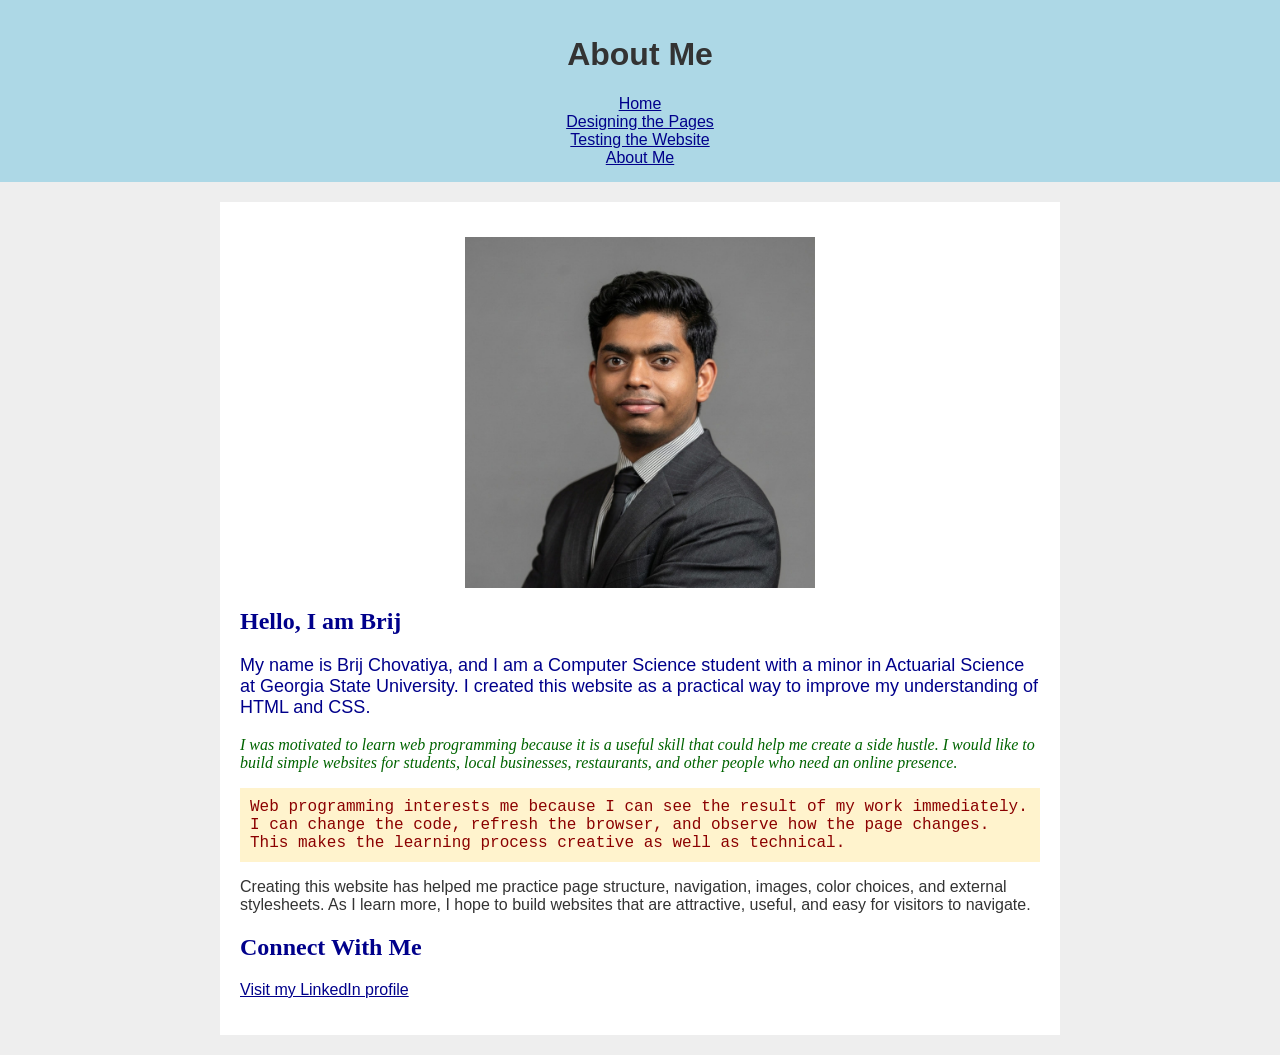
==== about.html @ be9ed917 "Add About page and personal color palette" ====
<!DOCTYPE html>
<html lang="en">
<head>
    <!-- Sets the character type and page width for different devices. -->
    <meta charset="UTF-8">
    <meta name="viewport" content="width=device-width, initial-scale=1.0">

    <title>About Me | Learning Web Programming</title>

    <!-- Uses the shared website styles first. -->
    <link rel="stylesheet" href="styles.css">

    <!-- Uses a separate external stylesheet for the About page. -->
    <link rel="stylesheet" href="about-page-style.css">
</head>

<body class="about-page">
    <header>
        <h1>About Me</h1>

        <!-- Connects the About page to the other pages using relative links. -->
        <nav>
            <a href="index.html">Home</a><br>
            <a href="styling.html">Designing the Pages</a><br>
            <a href="launch.html">Testing the Website</a><br>
            <a href="about.html">About Me</a>
        </nav>
    </header>

    <main>
        <!-- Personal photograph stored in the local images folder. -->
        <img
            class="profile-photo"
            src="images/brij-chovatiya.jpeg"
            alt="Professional portrait of Brij Chovatiya"
        >

        <h2>Hello, I am Brij</h2>

        <!-- Reuses the three paragraph styles found on the other pages. -->
        <p class="paragraph-one">
            My name is Brij Chovatiya, and I am a Computer Science
            student with a minor in Actuarial Science at Georgia State
            University. I created this website as a practical way to
            improve my understanding of HTML and CSS.
        </p>

        <p class="paragraph-two">
            I was motivated to learn web programming because it is a
            useful skill that could help me create a side hustle. I
            would like to build simple websites for students, local
            businesses, restaurants, and other people who need an
            online presence.
        </p>

        <p class="paragraph-three">
            Web programming interests me because I can see the result
            of my work immediately. I can change the code, refresh the
            browser, and observe how the page changes. This makes the
            learning process creative as well as technical.
        </p>

        <p>
            Creating this website has helped me practice page
            structure, navigation, images, color choices, and external
            stylesheets. As I learn more, I hope to build websites that
            are attractive, useful, and easy for visitors to navigate.
        </p>

        <h2>Connect With Me</h2>

        <p class="social-link">
            <a
                href="https://www.linkedin.com/in/brijchovatiya14/"
                target="_blank"
                rel="noopener noreferrer"
            >
                Visit my LinkedIn profile
            </a>
        </p>
    </main>
</body>
</html>
---- styles.css ----
/* Creates a simple neutral background and one readable default font for every page. */
body {
    background-color: #eeeeee;
    font-family: Arial, sans-serif;
    margin: 0;
}

/* Separates the page title and navigation from the main content with a blue background. */
header {
    background-color: lightblue;
    text-align: center;
    padding: 15px;
}

/* Makes the navigation links stand out from the light-blue header. */
nav a {
    color: darkblue;
}

/* Centers the content and places it on white so the text is easy to read. */
main {
    background-color: white;
    width: 80%;
    max-width: 800px;
    margin: 20px auto;
    padding: 20px;
}

/* Limits each photo to the content width so it does not stretch beyond the page. */
img {
    display: block;
    width: 600px;
    max-width: 100%;
    margin: 15px auto;
}

/* Gives the first paragraph larger blue Arial text. */
.paragraph-one {
    color: darkblue;
    font-family: Arial, sans-serif;
    font-size: 18px;
}

/* Gives the second paragraph green italic Georgia text for a different appearance. */
.paragraph-two {
    color: darkgreen;
    font-family: Georgia, serif;
    font-style: italic;
}

/* Gives the third paragraph red Courier text and a highlighted background. */
.paragraph-three {
    color: darkred;
    font-family: "Courier New", monospace;
    background-color: #fff3cd;
    padding: 10px;
}

/* Adds borders and spacing so the table rows and columns are easy to follow. */
table {
    width: 100%;
    border-collapse: collapse;
}

th,
td {
    border: 1px solid black;
    padding: 8px;
    text-align: left;
}

th {
    background-color: lightgray;
}
---- about-page-style.css ----
/*
ABOUT PAGE COLOR PALETTE

Light Gray:  #eeeeee
Light Blue:  #add8e6
Dark Blue:   #00008b
Dark Gray:   #333333
White:       #ffffff
Pale Yellow: #fff3cd
Dark Green:  #006400
Dark Red:    #8b0000

FONT PALETTE

Headings: Georgia, serif
Body text: Arial, sans-serif
*/

/* Matches the background, text color, and font used by the other pages. */
.about-page {
    background-color: #eeeeee;
    color: #333333;
    font-family: Arial, sans-serif;
}

/* Uses the same light-blue header color as the other pages. */
.about-page header {
    background-color: #add8e6;
    color: #333333;
}

/* Uses the same dark-blue navigation links as the other pages. */
.about-page nav a {
    color: #00008b;
}

/* Keeps the main content consistent with the other white page sections. */
.about-page main {
    background-color: #ffffff;
    max-width: 800px;
}

/* Centers the portrait in the same way as the other website images. */
.profile-photo {
    display: block;
    width: 350px;
    max-width: 100%;
    margin: 15px auto;
}

/* Uses the selected heading font and dark-blue palette color. */
.about-page h2 {
    color: #00008b;
    font-family: Georgia, serif;
}

/* Makes the LinkedIn link match the navigation links. */
.social-link a {
    color: #00008b;
}
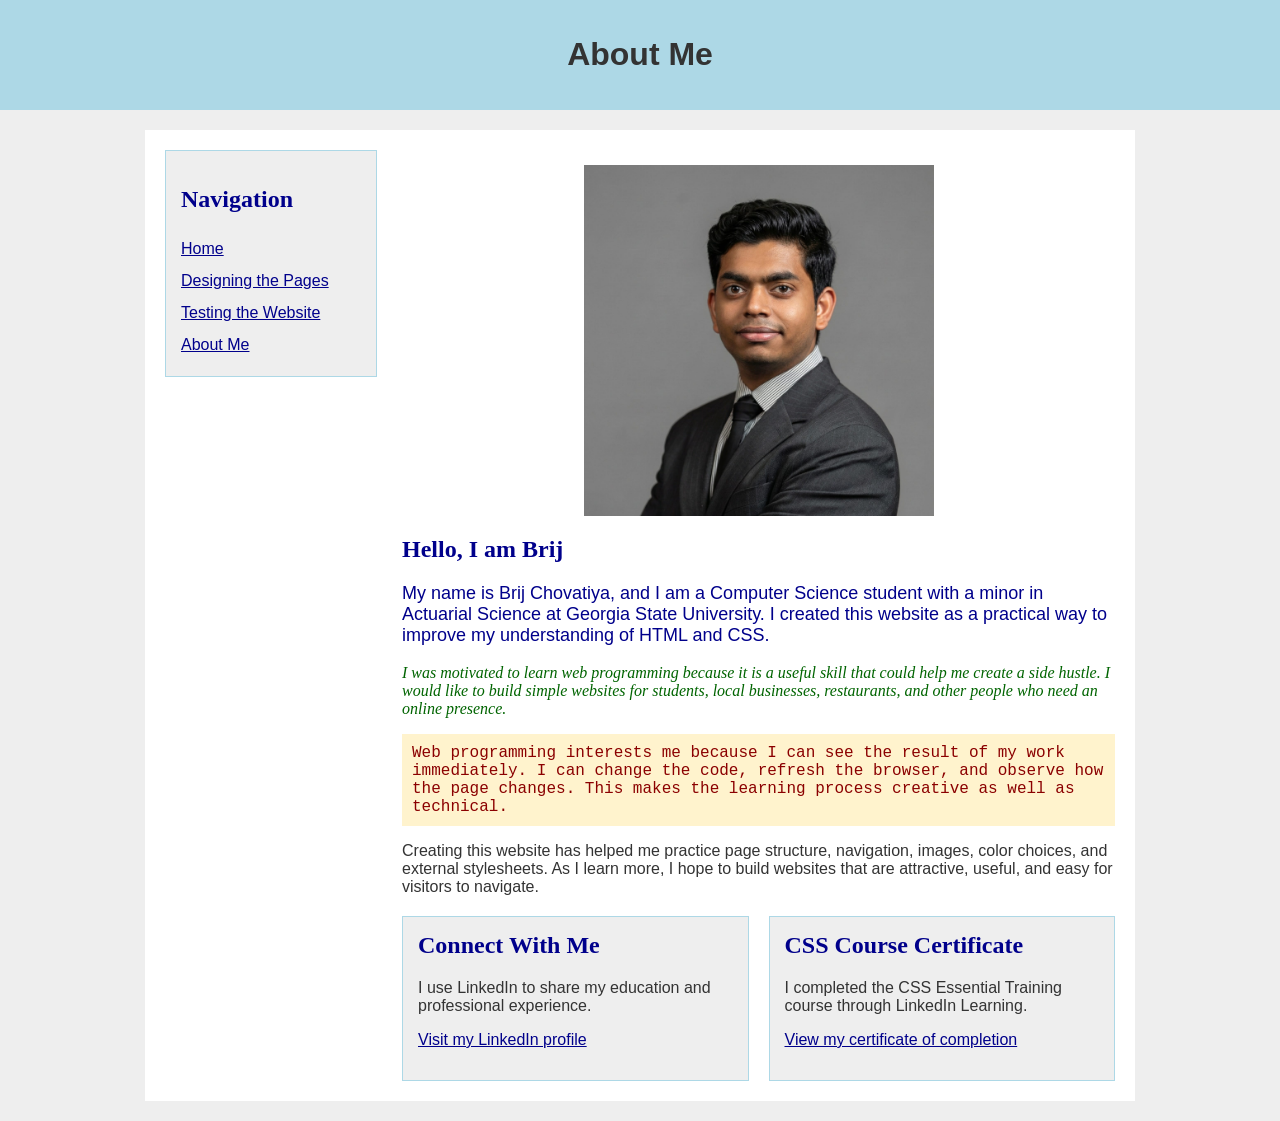
==== commit 18776750: "Add nested Flexbox layout and CSS certificate" ====
--- a/about.html
+++ b/about.html
@@ -17,67 +17,104 @@
 <body class="about-page">
     <header>
         <h1>About Me</h1>
-
-        <!-- Connects the About page to the other pages using relative links. -->
-        <nav>
-            <a href="index.html">Home</a><br>
-            <a href="styling.html">Designing the Pages</a><br>
-            <a href="launch.html">Testing the Website</a><br>
-            <a href="about.html">About Me</a>
-        </nav>
     </header>
 
-    <main>
-        <!-- Personal photograph stored in the local images folder. -->
-        <img
-            class="profile-photo"
-            src="images/brij-chovatiya.jpeg"
-            alt="Professional portrait of Brij Chovatiya"
-        >
+    <!-- Flexbox places the navigation and About content next to each other. -->
+    <main class="page-layout">
+        <!-- Holds the navigation links in the left part of the layout. -->
+        <aside class="side-navigation">
+            <h2>Navigation</h2>
 
-        <h2>Hello, I am Brij</h2>
+            <nav>
+                <a href="index.html">Home</a><br>
+                <a href="styling.html">Designing the Pages</a><br>
+                <a href="launch.html">Testing the Website</a><br>
+                <a href="about.html">About Me</a>
+            </nav>
+        </aside>
 
-        <!-- Reuses the three paragraph styles found on the other pages. -->
-        <p class="paragraph-one">
-            My name is Brij Chovatiya, and I am a Computer Science
-            student with a minor in Actuarial Science at Georgia State
-            University. I created this website as a practical way to
-            improve my understanding of HTML and CSS.
-        </p>
+        <!-- Holds the photograph and written content in the larger section. -->
+        <section class="about-content">
+            <img
+                class="profile-photo"
+                src="images/brij-chovatiya.jpeg"
+                alt="Professional portrait of Brij Chovatiya"
+            >
 
-        <p class="paragraph-two">
-            I was motivated to learn web programming because it is a
-            useful skill that could help me create a side hustle. I
-            would like to build simple websites for students, local
-            businesses, restaurants, and other people who need an
-            online presence.
-        </p>
+            <h2>Hello, I am Brij</h2>
 
-        <p class="paragraph-three">
-            Web programming interests me because I can see the result
-            of my work immediately. I can change the code, refresh the
-            browser, and observe how the page changes. This makes the
-            learning process creative as well as technical.
-        </p>
+            <!-- Reuses the three paragraph styles found on the other pages. -->
+            <p class="paragraph-one">
+                My name is Brij Chovatiya, and I am a Computer Science
+                student with a minor in Actuarial Science at Georgia State
+                University. I created this website as a practical way to
+                improve my understanding of HTML and CSS.
+            </p>
 
-        <p>
-            Creating this website has helped me practice page
-            structure, navigation, images, color choices, and external
-            stylesheets. As I learn more, I hope to build websites that
-            are attractive, useful, and easy for visitors to navigate.
-        </p>
+            <p class="paragraph-two">
+                I was motivated to learn web programming because it is a
+                useful skill that could help me create a side hustle. I
+                would like to build simple websites for students, local
+                businesses, restaurants, and other people who need an
+                online presence.
+            </p>
 
-        <h2>Connect With Me</h2>
+            <p class="paragraph-three">
+                Web programming interests me because I can see the result
+                of my work immediately. I can change the code, refresh the
+                browser, and observe how the page changes. This makes the
+                learning process creative as well as technical.
+            </p>
 
-        <p class="social-link">
-            <a
-                href="https://www.linkedin.com/in/brijchovatiya14/"
-                target="_blank"
-                rel="noopener noreferrer"
-            >
-                Visit my LinkedIn profile
-            </a>
-        </p>
+            <p>
+                Creating this website has helped me practice page
+                structure, navigation, images, color choices, and external
+                stylesheets. As I learn more, I hope to build websites that
+                are attractive, useful, and easy for visitors to navigate.
+            </p>
+
+            <!-- A nested Flexbox creates two smaller sections inside the content. -->
+            <div class="info-row">
+                <section class="info-box">
+                    <h2>Connect With Me</h2>
+
+                    <p>
+                        I use LinkedIn to share my education and professional
+                        experience.
+                    </p>
+
+                    <p class="social-link">
+                        <a
+                            href="https://www.linkedin.com/in/brijchovatiya14/"
+                            target="_blank"
+                            rel="noopener noreferrer"
+                        >
+                            Visit my LinkedIn profile
+                        </a>
+                    </p>
+                </section>
+
+                <section class="info-box">
+                    <h2>CSS Course Certificate</h2>
+
+                    <p>
+                        I completed the CSS Essential Training course through
+                        LinkedIn Learning.
+                    </p>
+
+                    <!-- Opens the certificate included in the repository. -->
+                    <p class="certificate-link">
+                        <a
+                            href="certificates/css-essential-training-certificate.pdf"
+                            target="_blank"
+                            rel="noopener noreferrer"
+                        >
+                            View my certificate of completion
+                        </a>
+                    </p>
+                </section>
+            </div>
+        </section>
     </main>
 </body>
 </html>
--- a/about-page-style.css
+++ b/about-page-style.css
@@ -29,15 +29,63 @@
     color: #333333;
 }
 
+/*
+Creates the page layout with Flexbox. The navigation and content appear
+beside each other, and the gap adds space between the two sections.
+*/
+.page-layout {
+    background-color: #ffffff;
+    display: flex;
+    gap: 25px;
+    align-items: flex-start;
+    max-width: 950px;
+}
+
+/* Gives the navigation its own space on the left side of the layout. */
+.side-navigation {
+    background-color: #eeeeee;
+    border: 1px solid #add8e6;
+    flex: 0 0 180px;
+    padding: 15px;
+}
+
+/* Adds vertical space between the navigation links. */
+.side-navigation nav {
+    line-height: 2;
+}
+
 /* Uses the same dark-blue navigation links as the other pages. */
-.about-page nav a {
+.side-navigation nav a {
     color: #00008b;
 }
 
-/* Keeps the main content consistent with the other white page sections. */
-.about-page main {
-    background-color: #ffffff;
-    max-width: 800px;
+/* Allows the main About content to use the remaining Flexbox space. */
+.about-content {
+    flex: 1;
+    min-width: 0;
+}
+
+/*
+Creates a second Flexbox inside the content area. This places the LinkedIn
+and certificate sections beside each other without changing the main layout.
+*/
+.info-row {
+    display: flex;
+    gap: 20px;
+    margin-top: 20px;
+}
+
+/* Gives both information sections equal space and a simple visible border. */
+.info-box {
+    background-color: #eeeeee;
+    border: 1px solid #add8e6;
+    flex: 1;
+    padding: 15px;
+}
+
+/* Removes extra space above the headings inside the two information boxes. */
+.info-box h2 {
+    margin-top: 0;
 }
 
 /* Centers the portrait in the same way as the other website images. */
@@ -54,7 +102,29 @@
     font-family: Georgia, serif;
 }
 
-/* Makes the LinkedIn link match the navigation links. */
-.social-link a {
+/* Makes the LinkedIn and certificate links match the navigation links. */
+.social-link a,
+.certificate-link a {
     color: #00008b;
 }
+
+/*
+Stacks the navigation above the content on small screens so the layout
+is easier to read on a phone.
+*/
+@media (max-width: 700px) {
+    .page-layout {
+        flex-direction: column;
+    }
+
+    .side-navigation {
+        box-sizing: border-box;
+        flex-basis: auto;
+        width: 100%;
+    }
+
+    /* Stacks the two information boxes on narrow screens. */
+    .info-row {
+        flex-direction: column;
+    }
+}
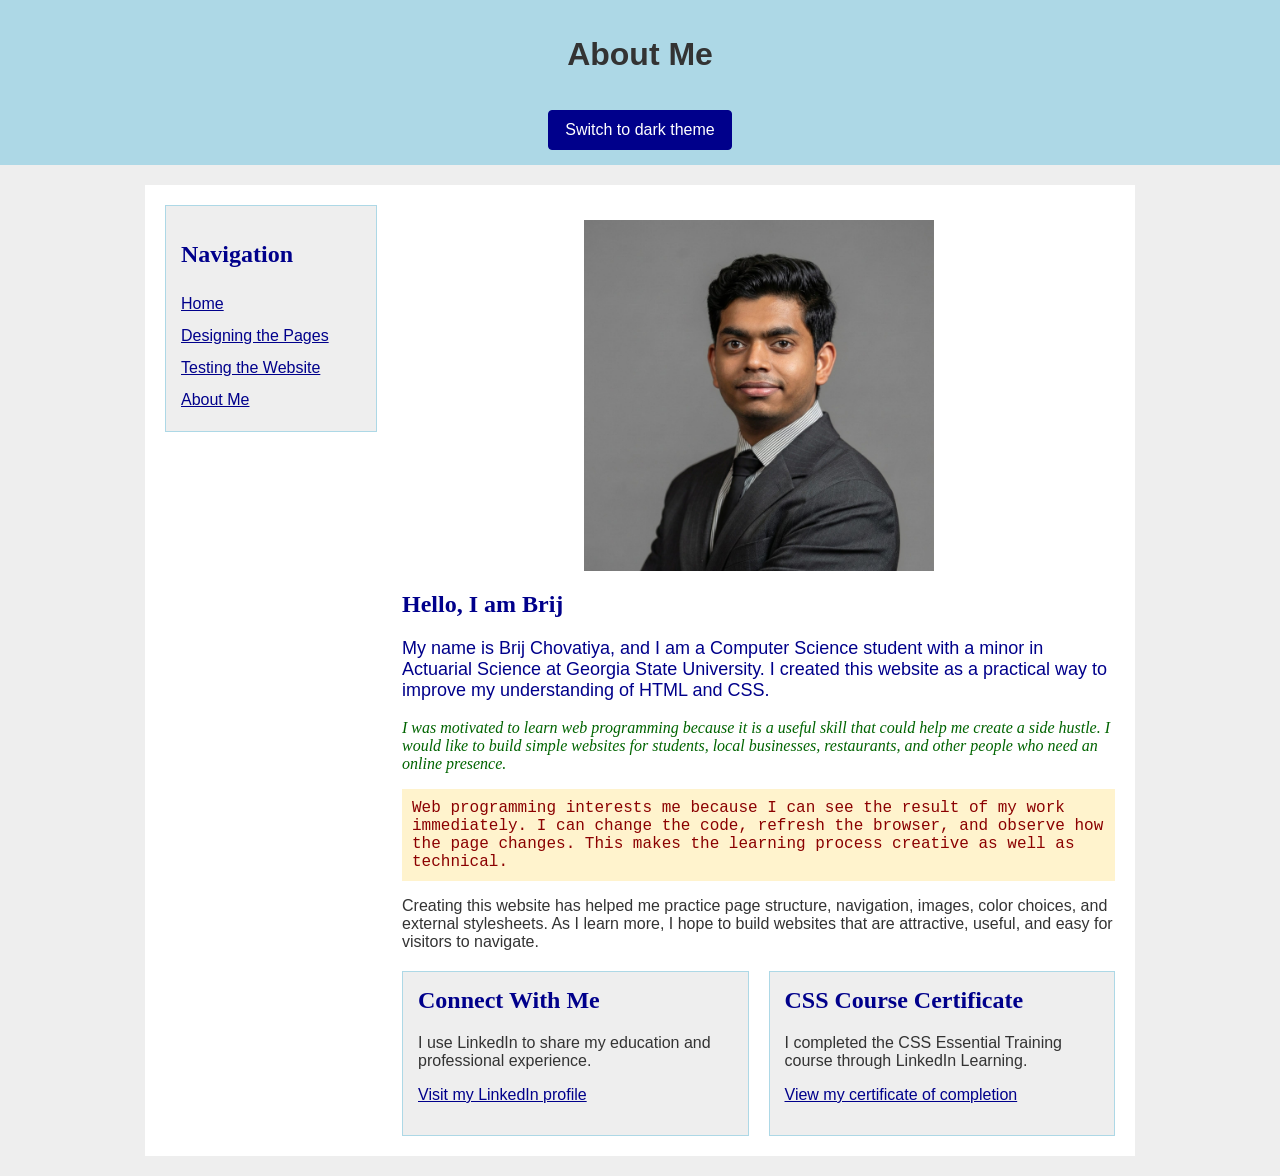
==== commit 756cd20b: "Add light/dark themes using CSS & JavaScript Add light/dark themes using CSS & JavaScript" ====
--- a/about.html
+++ b/about.html
@@ -12,11 +12,15 @@
 
     <!-- Uses a separate external stylesheet for the About page. -->
     <link rel="stylesheet" href="about-page-style.css">
+    <!-- Loads the theme code after the page elements are ready. -->
+    <script src="theme.js" defer></script>
 </head>
 
 <body class="about-page">
     <header>
         <h1>About Me</h1>
+        <!-- Lets visitors choose an alternate color theme on every page. -->
+        <button id="theme-toggler" class="theme-button" type="button">Switch to dark theme</button>
     </header>
 
     <!-- Flexbox places the navigation and About content next to each other. -->
--- a/styles.css
+++ b/styles.css
@@ -1,25 +1,93 @@
-/* Creates a simple neutral background and one readable default font for every page. */
+/*
+LIGHT THEME COLOR PALETTE
+Page: #eeeeee, content: #ffffff, header: #add8e6, text: #333333.
+Links and first paragraph: #00008b, second paragraph: #006400.
+Third paragraph: #8b0000 on #fff3cd, table heading: #d3d3d3.
+CSS variables keep the colors in one place for all four pages.
+*/
+:root {
+    color-scheme: light;
+    --page-background: #eeeeee;
+    --content-background: #ffffff;
+    --header-background: #add8e6;
+    --text-color: #333333;
+    --link-color: #00008b;
+    --paragraph-one-color: #00008b;
+    --paragraph-two-color: #006400;
+    --paragraph-three-color: #8b0000;
+    --highlight-background: #fff3cd;
+    --border-color: #000000;
+    --panel-border-color: #add8e6;
+    --table-heading-background: #d3d3d3;
+    --button-background: #00008b;
+    --button-text: #ffffff;
+}
+
+/*
+DARK THEME COLOR PALETTE
+JavaScript adds dark_mode to the HTML element to replace these variables.
+The same layout rules below then use the alternate colors automatically.
+*/
+:root.dark_mode {
+    color-scheme: dark;
+    --page-background: #121820;
+    --content-background: #202a35;
+    --header-background: #243d50;
+    --text-color: #f1f5f9;
+    --link-color: #a8d8ff;
+    --paragraph-one-color: #a8d8ff;
+    --paragraph-two-color: #a6e3ad;
+    --paragraph-three-color: #ffb4b4;
+    --highlight-background: #382b22;
+    --border-color: #a4b4c4;
+    --panel-border-color: #68849c;
+    --table-heading-background: #304254;
+    --button-background: #a8d8ff;
+    --button-text: #121820;
+}
+
+/* Uses the current theme's page colors and one readable default font. */
 body {
-    background-color: #eeeeee;
+    background-color: var(--page-background);
+    color: var(--text-color);
     font-family: Arial, sans-serif;
     margin: 0;
 }
 
-/* Separates the page title and navigation from the main content with a blue background. */
+/* Separates the page title and navigation using the current header color. */
 header {
-    background-color: lightblue;
+    background-color: var(--header-background);
     text-align: center;
     padding: 15px;
 }
 
-/* Makes the navigation links stand out from the light-blue header. */
+/* Keeps links readable in both themes, including links on the About page. */
+a,
 nav a {
-    color: darkblue;
+    color: var(--link-color);
 }
 
-/* Centers the content and places it on white so the text is easy to read. */
+/* Gives every page an easy-to-find button to change the color theme. */
+.theme-button {
+    background-color: var(--button-background);
+    color: var(--button-text);
+    border: 1px solid var(--button-background);
+    border-radius: 4px;
+    padding: 10px 16px;
+    margin-top: 15px;
+    font: inherit;
+    cursor: pointer;
+}
+
+/* Makes keyboard focus visible when a visitor tabs to the button. */
+.theme-button:focus-visible {
+    outline: 3px solid var(--link-color);
+    outline-offset: 3px;
+}
+
+/* Centers the content and uses the theme's content background. */
 main {
-    background-color: white;
+    background-color: var(--content-background);
     width: 80%;
     max-width: 800px;
     margin: 20px auto;
@@ -34,25 +102,25 @@
     margin: 15px auto;
 }
 
-/* Gives the first paragraph larger blue Arial text. */
+/* Gives the first paragraph larger blue Arial text in both themes. */
 .paragraph-one {
-    color: darkblue;
+    color: var(--paragraph-one-color);
     font-family: Arial, sans-serif;
     font-size: 18px;
 }
 
 /* Gives the second paragraph green italic Georgia text for a different appearance. */
 .paragraph-two {
-    color: darkgreen;
+    color: var(--paragraph-two-color);
     font-family: Georgia, serif;
     font-style: italic;
 }
 
 /* Gives the third paragraph red Courier text and a highlighted background. */
 .paragraph-three {
-    color: darkred;
+    color: var(--paragraph-three-color);
     font-family: "Courier New", monospace;
-    background-color: #fff3cd;
+    background-color: var(--highlight-background);
     padding: 10px;
 }
 
@@ -64,11 +132,11 @@
 
 th,
 td {
-    border: 1px solid black;
+    border: 1px solid var(--border-color);
     padding: 8px;
     text-align: left;
 }
 
 th {
-    background-color: lightgray;
+    background-color: var(--table-heading-background);
 }
--- a/about-page-style.css
+++ b/about-page-style.css
@@ -1,5 +1,5 @@
 /*
-ABOUT PAGE COLOR PALETTE
+ABOUT PAGE LIGHT COLOR PALETTE
 
 Light Gray:  #eeeeee
 Light Blue:  #add8e6
@@ -10,6 +10,9 @@
 Dark Green:  #006400
 Dark Red:    #8b0000
 
+The variables are defined in styles.css for both light and dark themes.
+This page shares those variables so its panels and links also change.
+
 FONT PALETTE
 
 Headings: Georgia, serif
@@ -18,15 +21,15 @@
 
 /* Matches the background, text color, and font used by the other pages. */
 .about-page {
-    background-color: #eeeeee;
-    color: #333333;
+    background-color: var(--page-background);
+    color: var(--text-color);
     font-family: Arial, sans-serif;
 }
 
-/* Uses the same light-blue header color as the other pages. */
+/* Uses the current theme header color, just like the other pages. */
 .about-page header {
-    background-color: #add8e6;
-    color: #333333;
+    background-color: var(--header-background);
+    color: var(--text-color);
 }
 
 /*
@@ -34,7 +37,7 @@
 beside each other, and the gap adds space between the two sections.
 */
 .page-layout {
-    background-color: #ffffff;
+    background-color: var(--content-background);
     display: flex;
     gap: 25px;
     align-items: flex-start;
@@ -43,8 +46,8 @@
 
 /* Gives the navigation its own space on the left side of the layout. */
 .side-navigation {
-    background-color: #eeeeee;
-    border: 1px solid #add8e6;
+    background-color: var(--page-background);
+    border: 1px solid var(--panel-border-color);
     flex: 0 0 180px;
     padding: 15px;
 }
@@ -54,9 +57,9 @@
     line-height: 2;
 }
 
-/* Uses the same dark-blue navigation links as the other pages. */
+/* Shares the theme link color with the other pages. */
 .side-navigation nav a {
-    color: #00008b;
+    color: var(--link-color);
 }
 
 /* Allows the main About content to use the remaining Flexbox space. */
@@ -77,8 +80,8 @@
 
 /* Gives both information sections equal space and a simple visible border. */
 .info-box {
-    background-color: #eeeeee;
-    border: 1px solid #add8e6;
+    background-color: var(--page-background);
+    border: 1px solid var(--panel-border-color);
     flex: 1;
     padding: 15px;
 }
@@ -96,16 +99,16 @@
     margin: 15px auto;
 }
 
-/* Uses the selected heading font and dark-blue palette color. */
+/* Uses the selected heading font and the current theme link color. */
 .about-page h2 {
-    color: #00008b;
+    color: var(--link-color);
     font-family: Georgia, serif;
 }
 
 /* Makes the LinkedIn and certificate links match the navigation links. */
 .social-link a,
 .certificate-link a {
-    color: #00008b;
+    color: var(--link-color);
 }
 
 /*
